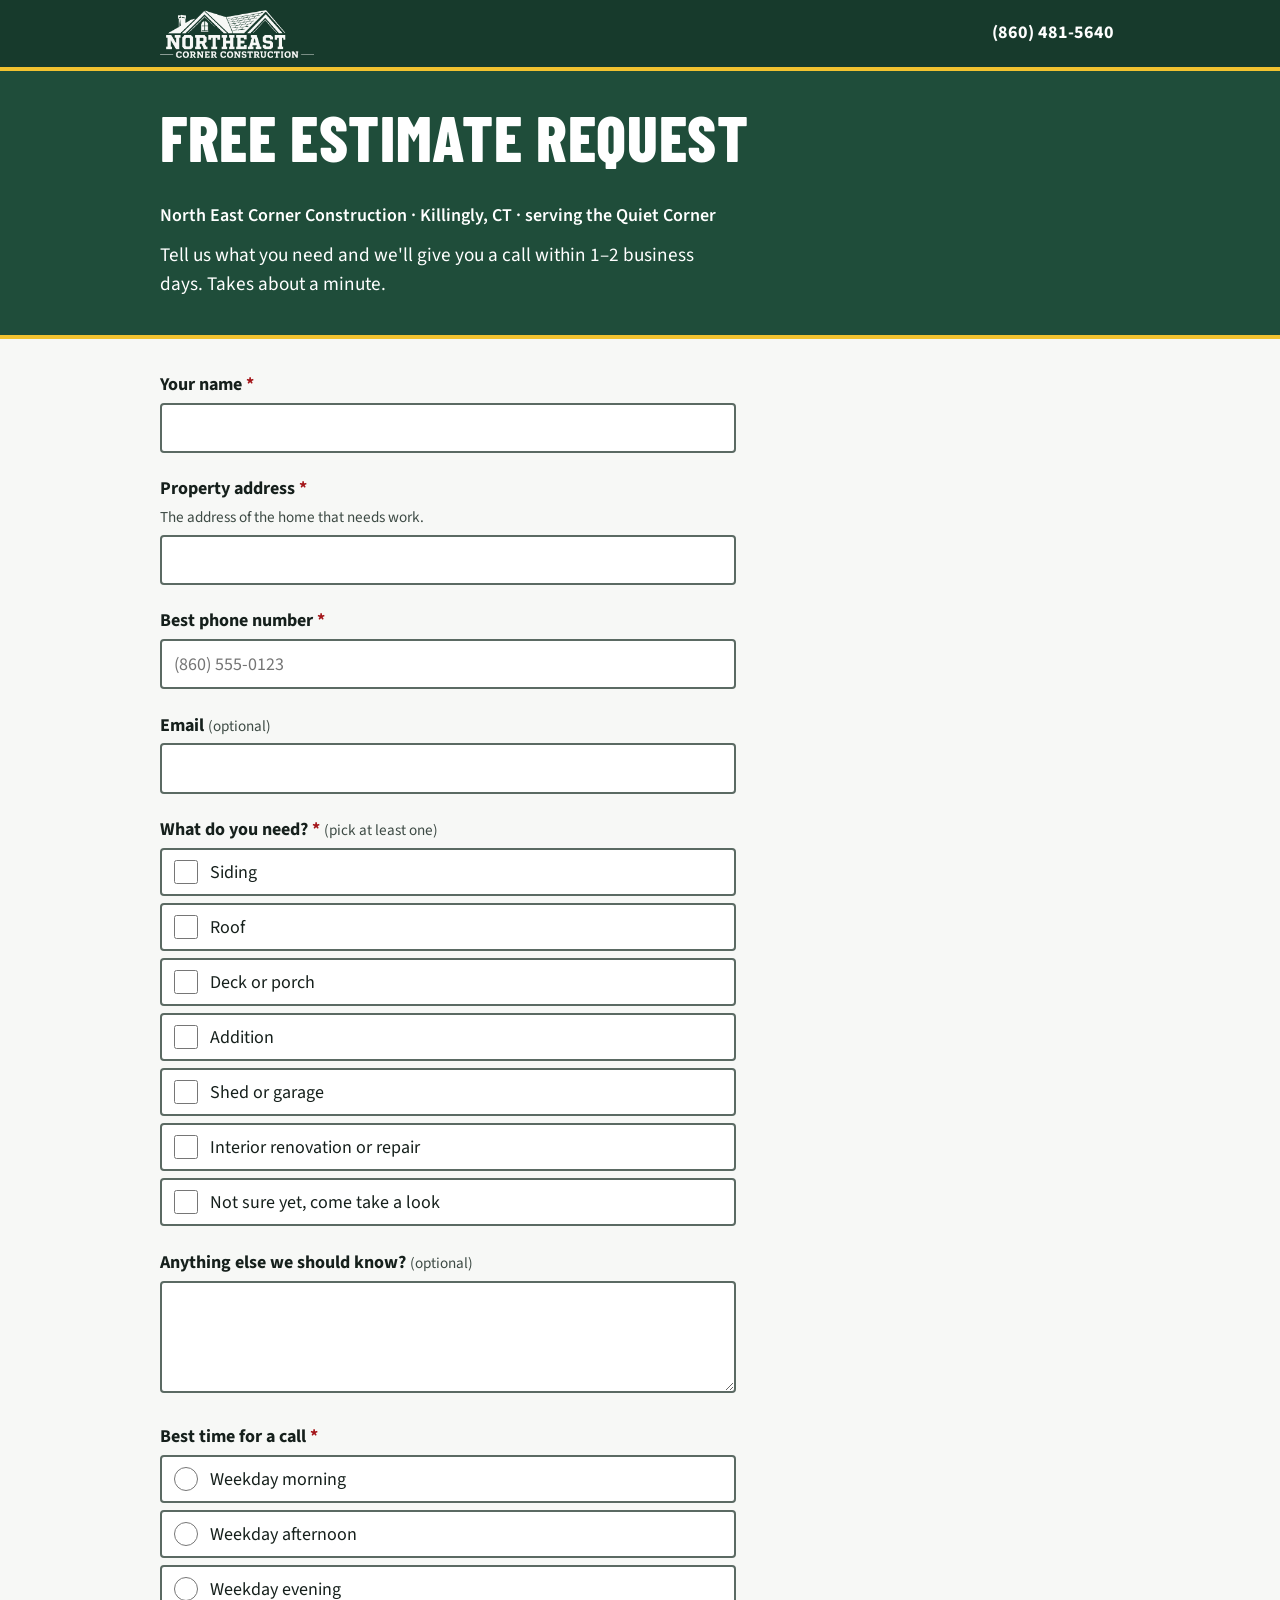
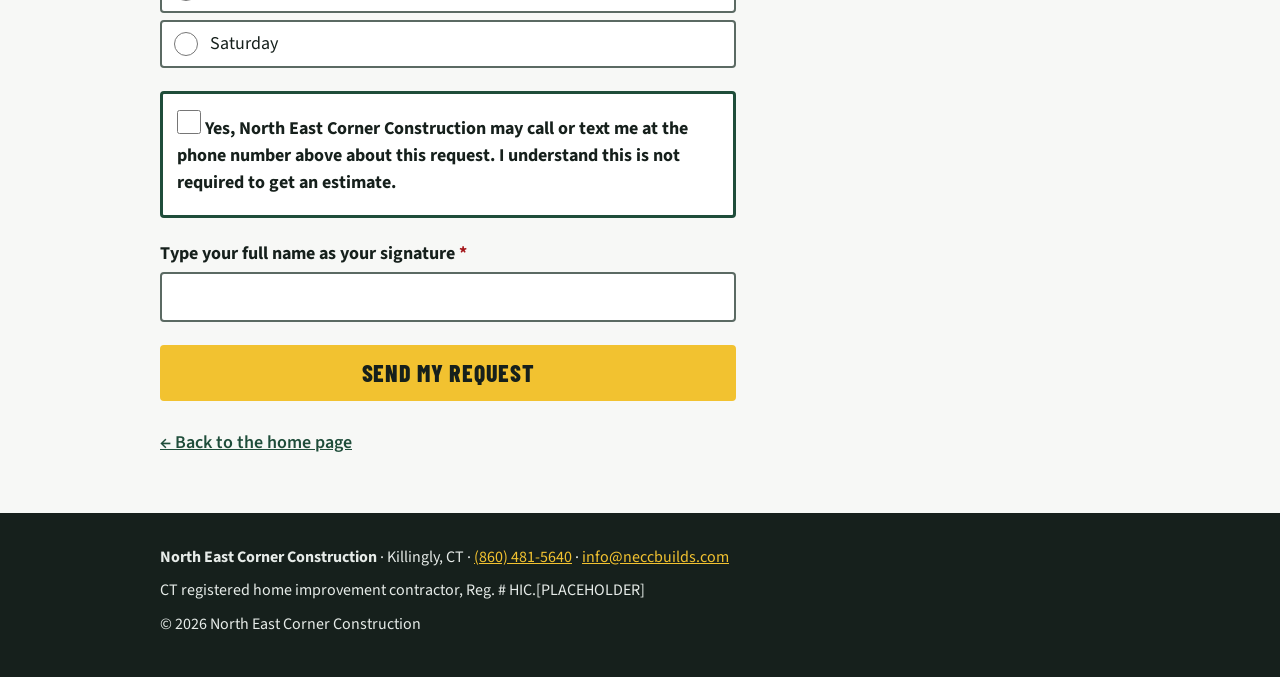
==== estimate/index.html @ 715888c3 "Initial NECC site: home, estimate form, before/after and work photos Static site for North East Corn" ====
<!doctype html>
<html lang="en">
<head>
  <meta charset="utf-8">
  <meta name="viewport" content="width=device-width, initial-scale=1">
  <title>Free Estimate Request | North East Corner Construction, Killingly CT</title>
  <meta name="description" content="Request a free estimate from North East Corner Construction in Killingly, CT. Siding, roofing, decks, additions, sheds, and interior renovations. We'll call within 1-2 business days.">
  <link rel="canonical" href="https://neccbuilds.com/estimate">
  <link rel="icon" href="/favicon.svg" type="image/svg+xml">
  <meta name="theme-color" content="#1F4D3A">

  <meta property="og:type" content="website">
  <meta property="og:site_name" content="North East Corner Construction">
  <meta property="og:title" content="Free estimate request | North East Corner Construction">
  <meta property="og:description" content="Tell us what you need and we'll give you a call within 1-2 business days. Takes about a minute.">
  <meta property="og:url" content="https://neccbuilds.com/estimate">
  <meta name="twitter:card" content="summary">

  <link rel="preconnect" href="https://fonts.googleapis.com">
  <link rel="preconnect" href="https://fonts.gstatic.com" crossorigin>
  <link rel="stylesheet" href="https://fonts.googleapis.com/css2?family=Barlow+Condensed:wght@700;800&family=Source+Sans+3:wght@400;600;700&display=swap">
  <link rel="stylesheet" href="/css/style.css">
</head>
<body>
  <a class="skip" href="#main">Skip to form</a>

  <header class="site-header">
    <div class="wrap">
      <a class="brand" href="/"><img src="/img/necc-logo-light.png" alt="North East Corner Construction" width="1017" height="318"></a>
      <div class="header-actions">
        <a class="tel-link" href="tel:+18604815640">(860) 481-5640</a>
      </div>
    </div>
  </header>

  <main id="main">
    <div class="page-head">
      <div class="wrap">
        <h1>Free estimate request</h1>
        <p class="eyebrow">North East Corner Construction &middot; Killingly, CT &middot; serving the Quiet Corner</p>
        <p class="intro">Tell us what you need and we'll give you a call within 1&ndash;2 business days. Takes about a minute.</p>
      </div>
    </div>

    <div class="wrap form-wrap">
      <noscript><p class="form-error">This form needs JavaScript. Please call us instead: <a href="tel:+18604815640">(860) 481-5640</a>.</p></noscript>

      <form id="estimate-form" class="estimate" novalidate autocomplete="on">
        <div id="form-error" class="form-error" role="alert" tabindex="-1" hidden></div>

        <div class="field">
          <label for="name">Your name <span class="req" aria-hidden="true">*</span></label>
          <input type="text" id="name" name="name" autocomplete="name" required maxlength="120">
          <p class="field-error" id="err-name" hidden></p>
        </div>

        <div class="field">
          <label for="address">Property address <span class="req" aria-hidden="true">*</span></label>
          <span class="hint" id="address-hint">The address of the home that needs work.</span>
          <input type="text" id="address" name="property_address" autocomplete="street-address" required maxlength="250" aria-describedby="address-hint">
          <p class="field-error" id="err-address" hidden></p>
        </div>

        <div class="field">
          <label for="phone">Best phone number <span class="req" aria-hidden="true">*</span></label>
          <input type="tel" id="phone" name="phone" inputmode="tel" autocomplete="tel" required maxlength="20" placeholder="(860) 555-0123">
          <p class="field-error" id="err-phone" hidden></p>
        </div>

        <div class="field">
          <label for="email">Email <span class="hint" style="display:inline">(optional)</span></label>
          <input type="email" id="email" name="email" autocomplete="email" maxlength="200">
          <p class="field-error" id="err-email" hidden></p>
        </div>

        <fieldset class="field" id="needs-field">
          <legend>What do you need? <span class="req" aria-hidden="true">*</span> <span class="hint" style="display:inline">(pick at least one)</span></legend>
          <div class="options">
            <label class="opt"><input type="checkbox" name="needs" value="Siding"><span>Siding</span></label>
            <label class="opt"><input type="checkbox" name="needs" value="Roof"><span>Roof</span></label>
            <label class="opt"><input type="checkbox" name="needs" value="Deck or porch"><span>Deck or porch</span></label>
            <label class="opt"><input type="checkbox" name="needs" value="Addition"><span>Addition</span></label>
            <label class="opt"><input type="checkbox" name="needs" value="Shed or garage"><span>Shed or garage</span></label>
            <label class="opt"><input type="checkbox" name="needs" value="Interior renovation or repair"><span>Interior renovation or repair</span></label>
            <label class="opt"><input type="checkbox" name="needs" value="Not sure yet, come take a look"><span>Not sure yet, come take a look</span></label>
          </div>
          <p class="field-error" id="err-needs" hidden></p>
        </fieldset>

        <div class="field">
          <label for="notes">Anything else we should know? <span class="hint" style="display:inline">(optional)</span></label>
          <textarea id="notes" name="notes" maxlength="2000"></textarea>
        </div>

        <fieldset class="field" id="time-field">
          <legend>Best time for a call <span class="req" aria-hidden="true">*</span></legend>
          <div class="options">
            <label class="opt"><input type="radio" name="best_time" value="Weekday morning"><span>Weekday morning</span></label>
            <label class="opt"><input type="radio" name="best_time" value="Weekday afternoon"><span>Weekday afternoon</span></label>
            <label class="opt"><input type="radio" name="best_time" value="Weekday evening"><span>Weekday evening</span></label>
            <label class="opt"><input type="radio" name="best_time" value="Saturday"><span>Saturday</span></label>
          </div>
          <p class="field-error" id="err-time" hidden></p>
        </fieldset>

        <!-- Honeypot: real people never see or fill this. -->
        <div class="hp" aria-hidden="true">
          <label for="company_website">Company website</label>
          <input type="text" id="company_website" name="company_website" tabindex="-1" autocomplete="off">
        </div>

        <input type="hidden" id="src" name="source" value="">

        <div class="field consent">
          <label class="opt" for="consent">
            <input type="checkbox" id="consent" name="consent" aria-describedby="err-consent">
            <span id="consent-text">Yes, North East Corner Construction may call or text me at the phone number above about this request. I understand this is not required to get an estimate.</span>
          </label>
          <p class="field-error" id="err-consent" hidden></p>
        </div>

        <div class="field">
          <label for="signature">Type your full name as your signature <span class="req" aria-hidden="true">*</span></label>
          <input type="text" id="signature" name="signature_name" autocomplete="off" required maxlength="120">
          <p class="field-error" id="err-signature" hidden></p>
        </div>

        <button class="btn" type="submit" id="submit-btn">Send my request</button>
      </form>

      <div class="thanks" id="thanks" role="status" tabindex="-1" hidden>
        <h2>Thanks!</h2>
        <p>We'll give you a call within 1&ndash;2 business days at the time you picked. Questions in the meantime? Call <a href="tel:+18604815640">(860) 481-5640</a>.</p>
      </div>

      <a class="back" href="/">&larr; Back to the home page</a>
    </div>
  </main>

  <footer class="site-footer">
    <div class="wrap">
      <p><strong>North East Corner Construction</strong> &middot; Killingly, CT &middot; <a href="tel:+18604815640">(860) 481-5640</a> &middot; <a href="mailto:info@neccbuilds.com">info@neccbuilds.com</a></p>
      <p>CT registered home improvement contractor, Reg. # HIC.[PLACEHOLDER]</p>
      <p>&copy; <span id="yr">2026</span> North East Corner Construction</p>
    </div>
  </footer>

  <script src="/js/config.js"></script>
  <script src="/js/estimate.js"></script>
</body>
</html>
---- css/style.css ----
:root {
  --spruce: #1F4D3A;
  --spruce-dark: #173a2c;
  --yellow: #F2C230;
  --ink: #16201C;
  --paper: #F7F8F6;
  --line: #d5dbd7;
  --white: #fff;
  --error: #a4161a;
  --head: "Barlow Condensed", "Arial Narrow", "Helvetica Neue", Arial, sans-serif;
  --body: "Source Sans 3", "Segoe UI", system-ui, -apple-system, Helvetica, Arial, sans-serif;
}

*, *::before, *::after { box-sizing: border-box; }
html { -webkit-text-size-adjust: 100%; }
body {
  margin: 0;
  background: var(--paper);
  color: var(--ink);
  font-family: var(--body);
  font-size: 1.125rem;
  line-height: 1.5;
  overflow-x: hidden;
}
img { max-width: 100%; height: auto; display: block; }
a { color: var(--spruce); }
a:focus-visible, button:focus-visible, input:focus-visible, textarea:focus-visible, select:focus-visible {
  outline: 3px solid var(--yellow);
  outline-offset: 2px;
  box-shadow: 0 0 0 5px var(--ink);
}

h1, h2, h3 {
  font-family: var(--head);
  text-transform: uppercase;
  line-height: 1.05;
  letter-spacing: 0.01em;
  margin: 0 0 0.5em;
}
h1 { font-size: clamp(2.4rem, 9vw, 4rem); font-weight: 800; }
h2 { font-size: clamp(1.9rem, 6vw, 2.6rem); font-weight: 700; }
h3 { font-size: 1.5rem; font-weight: 700; }
p { margin: 0 0 1em; }

.wrap { width: 100%; max-width: 62rem; margin: 0 auto; padding: 0 1rem; }
.skip {
  position: absolute; left: -999px; top: 0; background: var(--yellow); color: var(--ink);
  padding: 0.75rem 1rem; font-weight: 700; z-index: 10;
}
.skip:focus { left: 0; }

/* Buttons */
.btn {
  display: inline-flex; align-items: center; justify-content: center;
  min-height: 48px; padding: 0.6rem 1.4rem;
  font-family: var(--head); font-weight: 800; font-size: 1.3rem; text-transform: uppercase; letter-spacing: 0.03em;
  text-decoration: none; text-align: center;
  border: 3px solid var(--yellow); border-radius: 4px;
  background: var(--yellow); color: var(--ink); cursor: pointer;
}
.btn:hover { background: #ffd24a; border-color: #ffd24a; }
.btn-ghost { background: transparent; color: var(--white); border-color: var(--white); }
.btn-ghost:hover { background: rgba(255, 255, 255, 0.12); border-color: var(--white); }
.btn[disabled] { opacity: 0.6; cursor: wait; }

/* Header */
.site-header { background: var(--spruce-dark); color: var(--white); border-bottom: 4px solid var(--yellow); }
.site-header .wrap { display: flex; flex-wrap: wrap; align-items: center; justify-content: space-between; gap: 0.5rem 1rem; padding-top: 0.6rem; padding-bottom: 0.6rem; }
.brand img { height: 48px; width: auto; max-width: 62vw; }
.brand {
  font-family: var(--head); font-weight: 800; text-transform: uppercase; font-size: 1.35rem; line-height: 1;
  color: var(--white); text-decoration: none; min-height: 44px; display: inline-flex; align-items: center;
}
.header-actions { display: flex; align-items: center; gap: 0.5rem; flex-wrap: wrap; }
.tel-link {
  color: var(--white); font-weight: 700; text-decoration: none; min-height: 44px; display: inline-flex; align-items: center; padding: 0 0.4rem;
  border-bottom: 2px solid transparent; white-space: nowrap;
}
.tel-link:hover { border-bottom-color: var(--yellow); }
.site-header .btn { min-height: 44px; padding: 0.35rem 1rem; font-size: 1.15rem; }

/* Hero */
.hero { background: var(--spruce); color: var(--white); padding: 2.5rem 0 3rem; }
.hero p.sub { font-size: 1.3rem; max-width: 36rem; margin-bottom: 1.5rem; }
.hero .cta-row { display: flex; flex-wrap: wrap; gap: 0.75rem; }
.hero .cta-row .btn { flex: 1 1 15rem; }

/* Sections */
section { padding: 2.75rem 0; }
section.alt { background: var(--white); border-top: 1px solid var(--line); border-bottom: 1px solid var(--line); }
h2.rule::after { content: ""; display: block; width: 3.5rem; height: 5px; background: var(--yellow); margin-top: 0.4rem; }

.cards { display: grid; grid-template-columns: 1fr; gap: 0.9rem; list-style: none; padding: 0; margin: 0 0 1.5rem; }
.card { background: var(--white); border: 2px solid var(--spruce); border-left-width: 10px; border-radius: 4px; padding: 1rem 1.1rem; }
.card h3 { margin: 0; font-size: 1.45rem; color: var(--spruce); }
.price-note { font-size: 1.2rem; font-weight: 600; border-left: 5px solid var(--yellow); padding: 0.25rem 0 0.25rem 1rem; max-width: 40rem; }

.steps { list-style: none; counter-reset: step; padding: 0; margin: 0; display: grid; gap: 0.9rem; }
.steps li { counter-increment: step; position: relative; padding: 0.2rem 0 0.2rem 3.6rem; min-height: 2.8rem; }
.steps li::before {
  content: counter(step); position: absolute; left: 0; top: 0;
  width: 2.7rem; height: 2.7rem; border-radius: 50%; background: var(--spruce); color: var(--white);
  font-family: var(--head); font-weight: 800; font-size: 1.6rem; display: flex; align-items: center; justify-content: center;
}
.steps strong { display: block; font-family: var(--head); text-transform: uppercase; font-size: 1.4rem; line-height: 1.1; }

.towns { list-style: none; padding: 0; margin: 0 0 1rem; display: flex; flex-wrap: wrap; gap: 0.5rem; }
.towns li { background: var(--white); border: 2px solid var(--spruce); border-radius: 999px; padding: 0.25rem 0.9rem; font-weight: 600; }
.placeholder-flag {
  display: inline-block; background: #fff3c4; border: 2px dashed #8a6d00; color: #4d3d00;
  padding: 0.15rem 0.6rem; font-size: 0.95rem; font-weight: 600; border-radius: 4px;
}

.pairs { display: grid; gap: 2rem; }
.pair { margin: 0; }
.pair-imgs { display: grid; grid-template-columns: 1fr; gap: 0.6rem; }
.pair-img { position: relative; }
.pair-img img { width: 100%; height: auto; aspect-ratio: 4 / 3; object-fit: cover; border-radius: 4px; background: #e8ece9; }
.pair-portrait .pair-img img { aspect-ratio: 3 / 4; }
.pair-porch .pair-img img { object-position: 50% 42%; }
.tag { position: absolute; left: 0.5rem; top: 0.5rem; z-index: 1; background: var(--ink); color: var(--white); font-family: var(--head); font-weight: 700; text-transform: uppercase; letter-spacing: 0.04em; font-size: 1.1rem; line-height: 1; padding: 0.35rem 0.6rem; border-radius: 3px; }
.tag-after { background: var(--yellow); color: var(--ink); }
.pair figcaption { font-weight: 600; margin-top: 0.5rem; }
.gallery { list-style: none; padding: 0; margin: 0; display: grid; grid-template-columns: 1fr 1fr; gap: 0.6rem; }
.gallery a { position: relative; display: block; aspect-ratio: 4 / 3; border-radius: 4px; overflow: hidden; background: #e8ece9; }
.gallery img { width: 100%; height: 100%; object-fit: cover; }
.gallery .cat { position: absolute; left: 0; bottom: 0; background: rgba(22, 32, 28, 0.88); color: var(--white); font-size: 0.9rem; font-weight: 600; padding: 0.2rem 0.6rem; border-top-right-radius: 4px; }

/* Footer */
.site-footer { background: var(--ink); color: #e6ebe8; padding: 2rem 0; font-size: 1rem; }
.site-footer a { color: var(--yellow); }
.site-footer a[href^="tel:"], .site-footer a[href^="mailto:"] { white-space: nowrap; }
.site-footer p { margin: 0 0 0.6rem; }
.site-footer .foot-links a { display: inline-flex; align-items: center; min-height: 44px; }

/* Estimate form */
.page-head { background: var(--spruce); color: var(--white); padding: 2rem 0 2.25rem; border-bottom: 4px solid var(--yellow); }
.page-head .eyebrow { font-weight: 600; margin: 0 0 0.75rem; }
.page-head .intro { font-size: 1.2rem; max-width: 36rem; margin: 0; }
.form-wrap { padding-top: 2rem; padding-bottom: 3rem; }
form.estimate { max-width: 36rem; }
.field { margin: 0 0 1.4rem; border: 0; padding: 0; min-width: 0; }
.field > label, .field > legend { display: block; font-weight: 700; margin-bottom: 0.3rem; padding: 0; }
.req { color: var(--error); }
.hint { display: block; font-size: 0.95rem; color: #3d4a44; margin: -0.1rem 0 0.4rem; font-weight: 400; }
input[type="text"], input[type="tel"], input[type="email"], textarea {
  width: 100%; min-height: 48px; padding: 0.6rem 0.75rem; font: inherit; color: var(--ink);
  background: var(--white); border: 2px solid #5b6a63; border-radius: 4px;
}
textarea { min-height: 7rem; resize: vertical; }
.options { display: grid; gap: 0.4rem; }
.opt { display: flex; align-items: flex-start; gap: 0.75rem; min-height: 48px; padding: 0.55rem 0.75rem; background: var(--white); border: 2px solid #5b6a63; border-radius: 4px; cursor: pointer; }
.opt input { width: 1.5rem; height: 1.5rem; margin: 0.1rem 0 0; flex: none; accent-color: var(--spruce); }
.opt span { flex: 1; }
.consent { background: var(--white); border: 3px solid var(--spruce); border-radius: 4px; padding: 0.9rem; }
.consent .opt { border: 0; padding: 0; background: transparent; }
.sig-note { font-size: 0.95rem; }
.hp { position: absolute !important; left: -9999px; width: 1px; height: 1px; overflow: hidden; }
.field-error { color: var(--error); font-weight: 600; font-size: 1rem; margin: 0.3rem 0 0; }
.invalid { border-color: var(--error) !important; }
.form-error { background: #fdecea; border: 2px solid var(--error); color: #5c0d10; padding: 0.75rem 1rem; border-radius: 4px; margin: 0 0 1.25rem; font-weight: 600; }
.form-error[hidden], .field-error[hidden] { display: none; }
form.estimate .btn { width: 100%; min-height: 56px; font-size: 1.5rem; }
.thanks { max-width: 36rem; background: var(--white); border: 3px solid var(--spruce); border-radius: 4px; padding: 1.5rem; }
.thanks[hidden] { display: none; }
.back { display: inline-flex; align-items: center; min-height: 44px; margin-top: 1.25rem; font-weight: 600; }
noscript .form-error { display: block; }

@media (min-width: 40rem) {
  .cards { grid-template-columns: 1fr 1fr; }
  .gallery { grid-template-columns: repeat(4, 1fr); }
  .pair-imgs { grid-template-columns: 1fr 1fr; }
  .cards li:last-child:nth-child(odd) { grid-column: 1 / -1; }
  .steps { grid-template-columns: repeat(3, 1fr); }
  .steps li { padding: 3.4rem 0 0 0; }
  .hero .cta-row .btn { flex: 0 0 auto; }
  .brand { font-size: 1.7rem; }
}
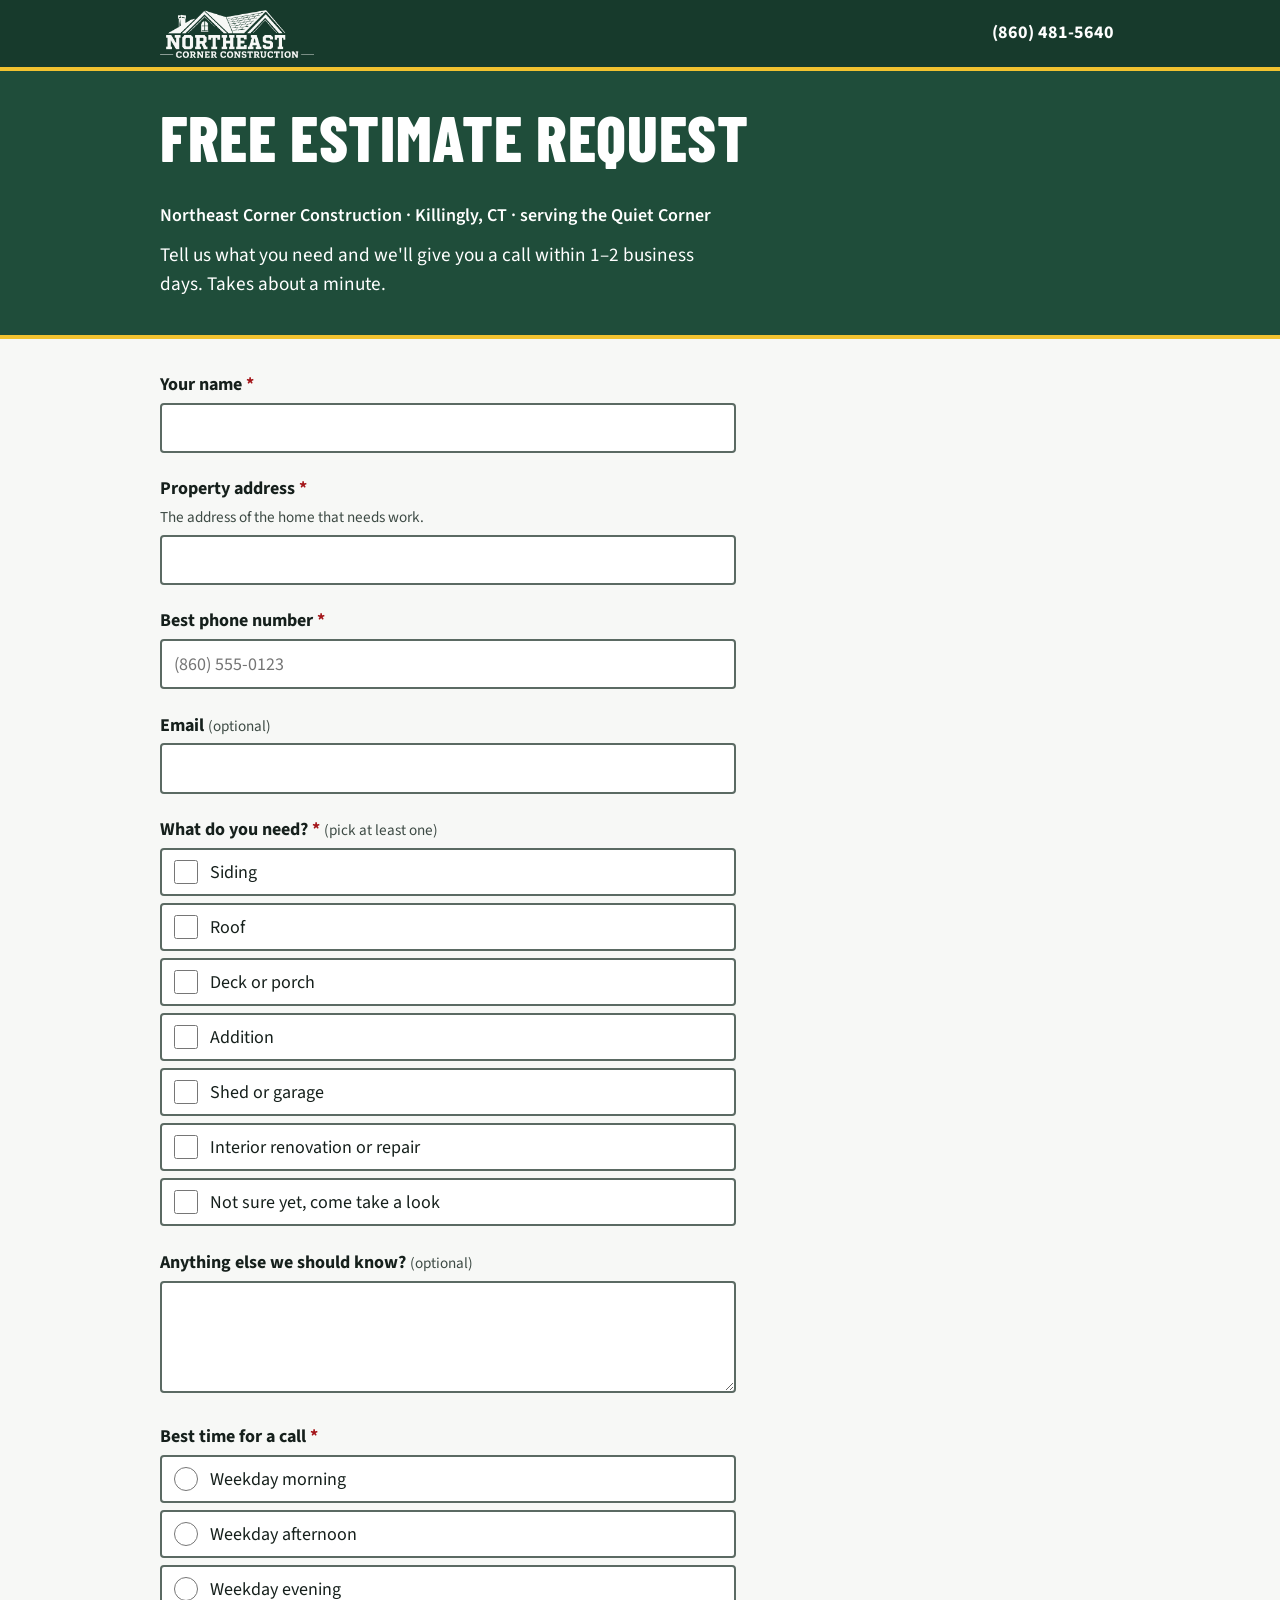
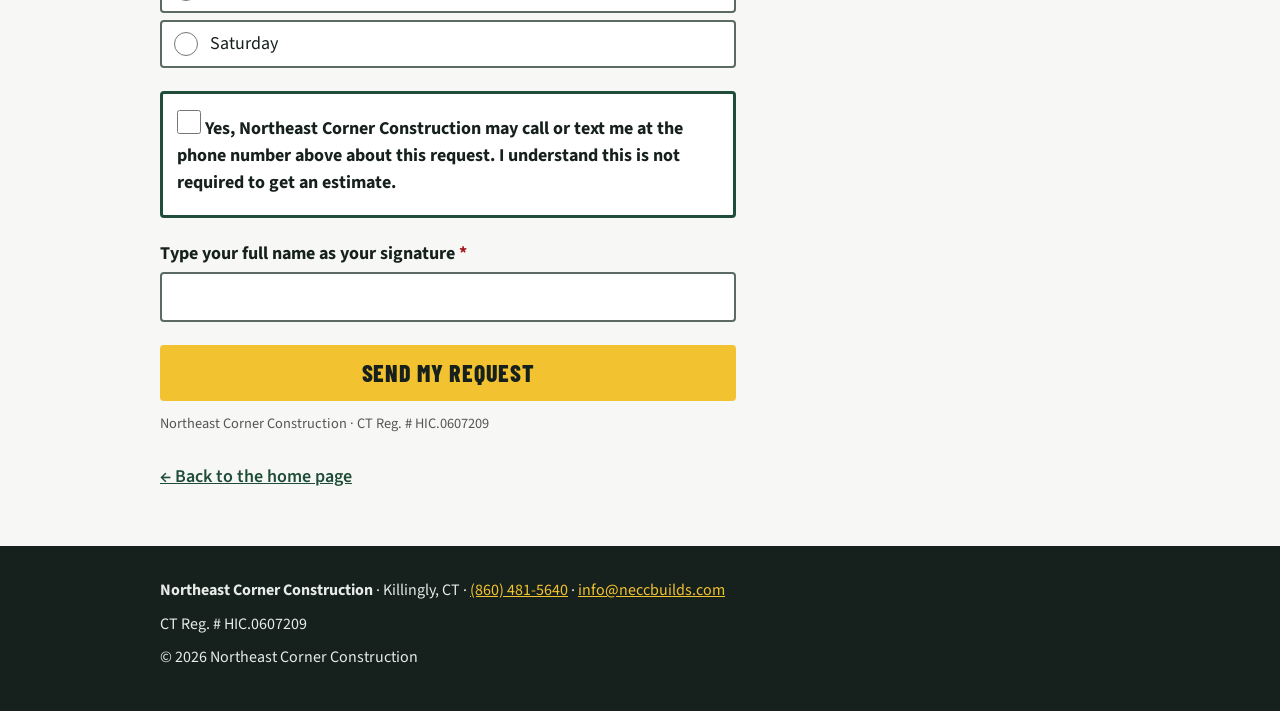
==== commit 502c5034: "Finalize: HIC.0607209, official business name "Northeast Corner Construction"; reg number on 404 and" ====
--- a/estimate/index.html
+++ b/estimate/index.html
@@ -3,15 +3,15 @@
 <head>
   <meta charset="utf-8">
   <meta name="viewport" content="width=device-width, initial-scale=1">
-  <title>Free Estimate Request | North East Corner Construction, Killingly CT</title>
-  <meta name="description" content="Request a free estimate from North East Corner Construction in Killingly, CT. Siding, roofing, decks, additions, sheds, and interior renovations. We'll call within 1-2 business days.">
+  <title>Free Estimate Request | Northeast Corner Construction, Killingly CT</title>
+  <meta name="description" content="Request a free estimate from Northeast Corner Construction in Killingly, CT. Siding, roofing, decks, additions, sheds, and interior renovations. We'll call within 1-2 business days.">
   <link rel="canonical" href="https://neccbuilds.com/estimate">
   <link rel="icon" href="/favicon.svg" type="image/svg+xml">
   <meta name="theme-color" content="#1F4D3A">
 
   <meta property="og:type" content="website">
-  <meta property="og:site_name" content="North East Corner Construction">
-  <meta property="og:title" content="Free estimate request | North East Corner Construction">
+  <meta property="og:site_name" content="Northeast Corner Construction">
+  <meta property="og:title" content="Free estimate request | Northeast Corner Construction">
   <meta property="og:description" content="Tell us what you need and we'll give you a call within 1-2 business days. Takes about a minute.">
   <meta property="og:url" content="https://neccbuilds.com/estimate">
   <meta name="twitter:card" content="summary">
@@ -26,7 +26,7 @@
 
   <header class="site-header">
     <div class="wrap">
-      <a class="brand" href="/"><img src="/img/necc-logo-light.png" alt="North East Corner Construction" width="1017" height="318"></a>
+      <a class="brand" href="/"><img src="/img/necc-logo-light.png" alt="Northeast Corner Construction" width="1017" height="318"></a>
       <div class="header-actions">
         <a class="tel-link" href="tel:+18604815640">(860) 481-5640</a>
       </div>
@@ -37,7 +37,7 @@
     <div class="page-head">
       <div class="wrap">
         <h1>Free estimate request</h1>
-        <p class="eyebrow">North East Corner Construction &middot; Killingly, CT &middot; serving the Quiet Corner</p>
+        <p class="eyebrow">Northeast Corner Construction &middot; Killingly, CT &middot; serving the Quiet Corner</p>
         <p class="intro">Tell us what you need and we'll give you a call within 1&ndash;2 business days. Takes about a minute.</p>
       </div>
     </div>
@@ -114,7 +114,7 @@
         <div class="field consent">
           <label class="opt" for="consent">
             <input type="checkbox" id="consent" name="consent" aria-describedby="err-consent">
-            <span id="consent-text">Yes, North East Corner Construction may call or text me at the phone number above about this request. I understand this is not required to get an estimate.</span>
+            <span id="consent-text">Yes, Northeast Corner Construction may call or text me at the phone number above about this request. I understand this is not required to get an estimate.</span>
           </label>
           <p class="field-error" id="err-consent" hidden></p>
         </div>
@@ -126,7 +126,19 @@
         </div>
 
         <button class="btn" type="submit" id="submit-btn">Send my request</button>
+        <p class="reg-note">Northeast Corner Construction &middot; CT Reg. # HIC.0607209</p>
       </form>
+
+      <!-- Shown when the backend can't be reached. The wording is deliberately plain. -->
+      <div class="fallback" id="fallback" role="alert" tabindex="-1" hidden>
+        <p class="fallback-msg">Our form is having trouble right now. Your request isn't lost. Call or text us at (860) 481-5640, or tap below to send it by email. We'll call you back within 1&ndash;2 business days.</p>
+        <div class="fallback-actions">
+          <a class="btn" href="tel:+18604815640">Call (860) 481-5640</a>
+          <a class="btn btn-outline" id="fallback-mailto" href="mailto:estimates@neccbuilds.com?subject=Estimate%20request%20(form%20fallback)">Email my request</a>
+        </div>
+        <h2>What you entered</h2>
+        <dl class="answers" id="fallback-answers"></dl>
+      </div>
 
       <div class="thanks" id="thanks" role="status" tabindex="-1" hidden>
         <h2>Thanks!</h2>
@@ -139,9 +151,9 @@
 
   <footer class="site-footer">
     <div class="wrap">
-      <p><strong>North East Corner Construction</strong> &middot; Killingly, CT &middot; <a href="tel:+18604815640">(860) 481-5640</a> &middot; <a href="mailto:info@neccbuilds.com">info@neccbuilds.com</a></p>
-      <p>CT registered home improvement contractor, Reg. # HIC.[PLACEHOLDER]</p>
-      <p>&copy; <span id="yr">2026</span> North East Corner Construction</p>
+      <p><strong>Northeast Corner Construction</strong> &middot; Killingly, CT &middot; <a href="tel:+18604815640">(860) 481-5640</a> &middot; <a href="mailto:info@neccbuilds.com">info@neccbuilds.com</a></p>
+      <p>CT Reg. # HIC.0607209</p>
+      <p>&copy; <span id="yr">2026</span> Northeast Corner Construction</p>
     </div>
   </footer>
 
--- a/css/style.css
+++ b/css/style.css
@@ -176,3 +176,16 @@
   .hero .cta-row .btn { flex: 0 0 auto; }
   .brand { font-size: 1.7rem; }
 }
+
+/* Backend-down fallback */
+.fallback { max-width: 36rem; background: var(--white); border: 3px solid var(--spruce); border-radius: 4px; padding: 1.25rem; }
+.fallback[hidden] { display: none; }
+.fallback-msg { font-size: 1.2rem; font-weight: 600; }
+.fallback-actions { display: grid; gap: 0.75rem; margin: 1rem 0 1.5rem; }
+.btn-outline { background: transparent; color: var(--spruce); border-color: var(--spruce); }
+.btn-outline:hover { background: #e8ece9; border-color: var(--spruce); }
+.fallback h2 { font-size: 1.5rem; }
+.answers { margin: 0; font-size: 1rem; }
+.answers dt { font-weight: 700; margin-top: 0.6rem; }
+.answers dd { margin: 0; white-space: pre-wrap; overflow-wrap: anywhere; }
+.reg-note { margin: .75rem 0 0; font-size: .9rem; color: var(--muted, #555); }
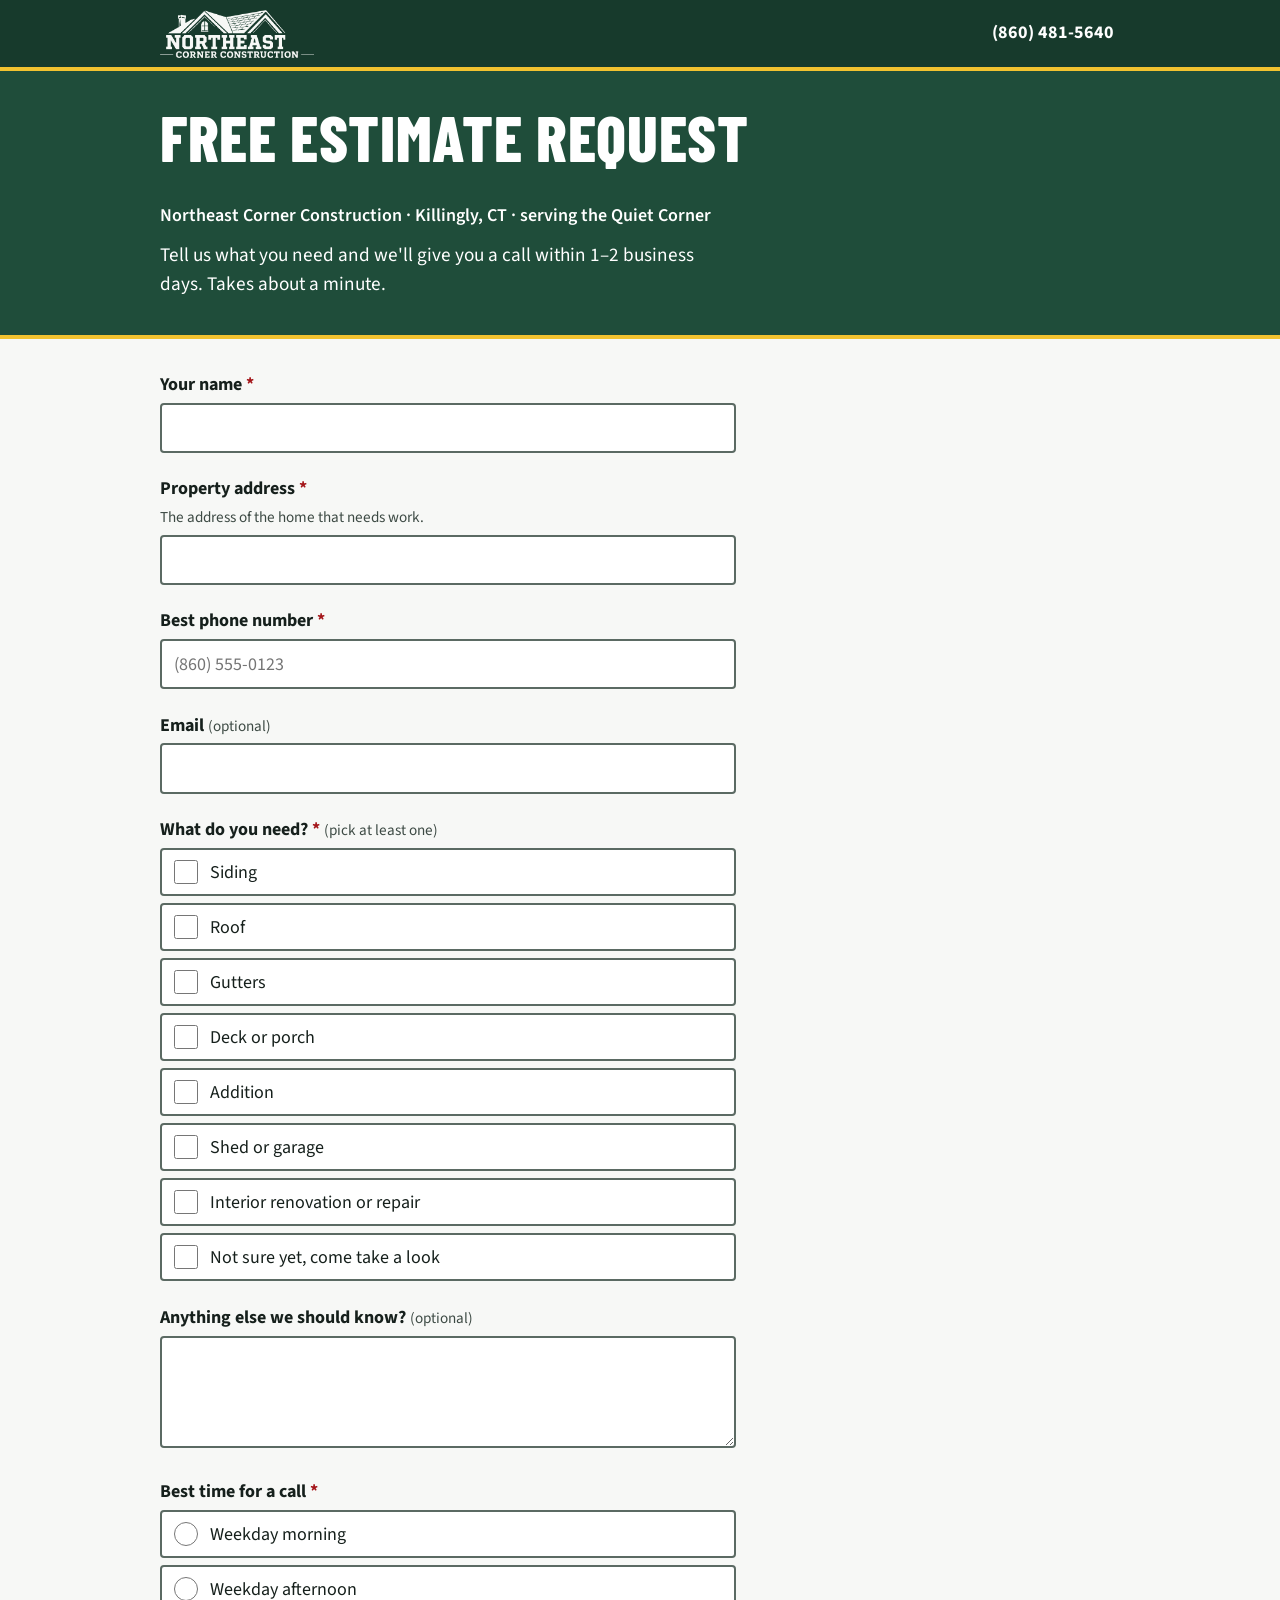
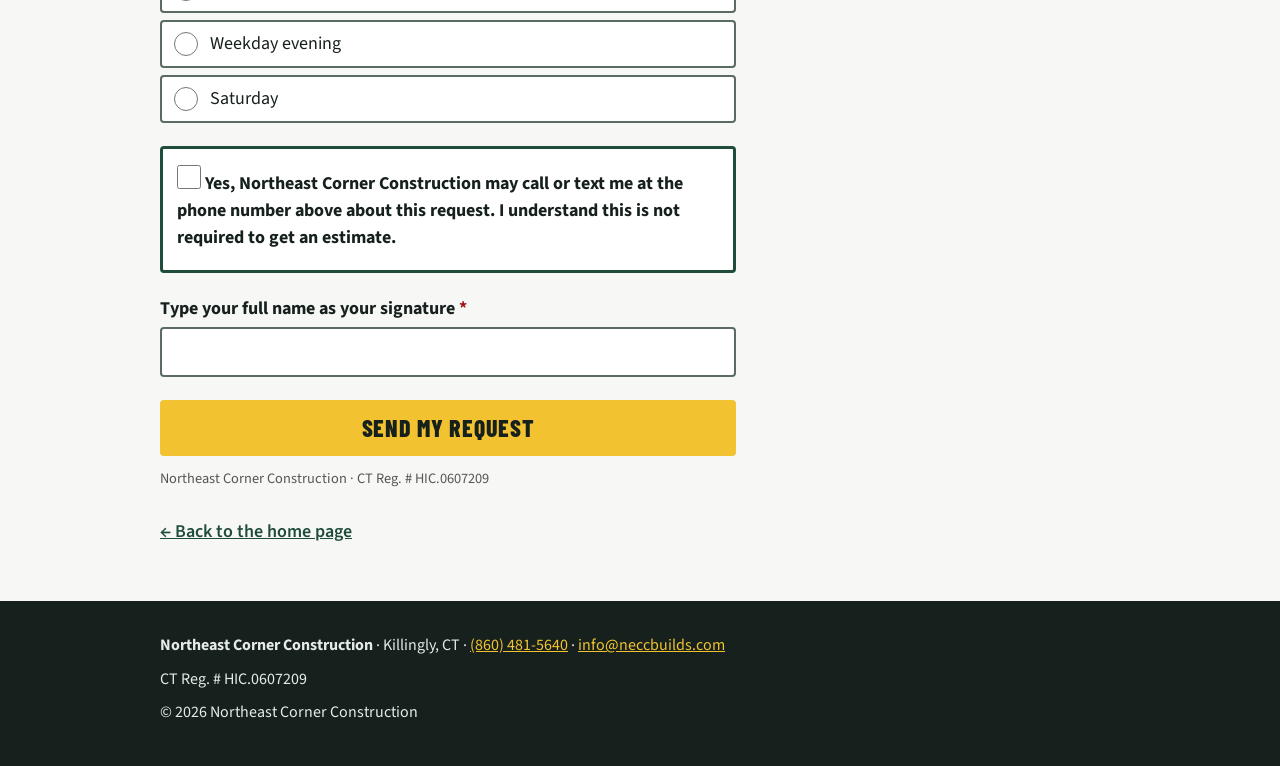
==== commit 5514ed66: "Add Gutters as the third service; relabel the two white vinyl photos as siding jobs - Gutters: estim" ====
--- a/estimate/index.html
+++ b/estimate/index.html
@@ -4,7 +4,7 @@
   <meta charset="utf-8">
   <meta name="viewport" content="width=device-width, initial-scale=1">
   <title>Free Estimate Request | Northeast Corner Construction, Killingly CT</title>
-  <meta name="description" content="Request a free estimate from Northeast Corner Construction in Killingly, CT. Siding, roofing, decks, additions, sheds, and interior renovations. We'll call within 1-2 business days.">
+  <meta name="description" content="Request a free estimate from Northeast Corner Construction in Killingly, CT. Siding, roofing, gutters, decks, additions, sheds, and interior renovations. We'll call within 1-2 business days.">
   <link rel="canonical" href="https://neccbuilds.com/estimate">
   <link rel="icon" href="/favicon.svg" type="image/svg+xml">
   <meta name="theme-color" content="#1F4D3A">
@@ -78,6 +78,7 @@
           <div class="options">
             <label class="opt"><input type="checkbox" name="needs" value="Siding"><span>Siding</span></label>
             <label class="opt"><input type="checkbox" name="needs" value="Roof"><span>Roof</span></label>
+            <label class="opt"><input type="checkbox" name="needs" value="Gutters"><span>Gutters</span></label>
             <label class="opt"><input type="checkbox" name="needs" value="Deck or porch"><span>Deck or porch</span></label>
             <label class="opt"><input type="checkbox" name="needs" value="Addition"><span>Addition</span></label>
             <label class="opt"><input type="checkbox" name="needs" value="Shed or garage"><span>Shed or garage</span></label>
